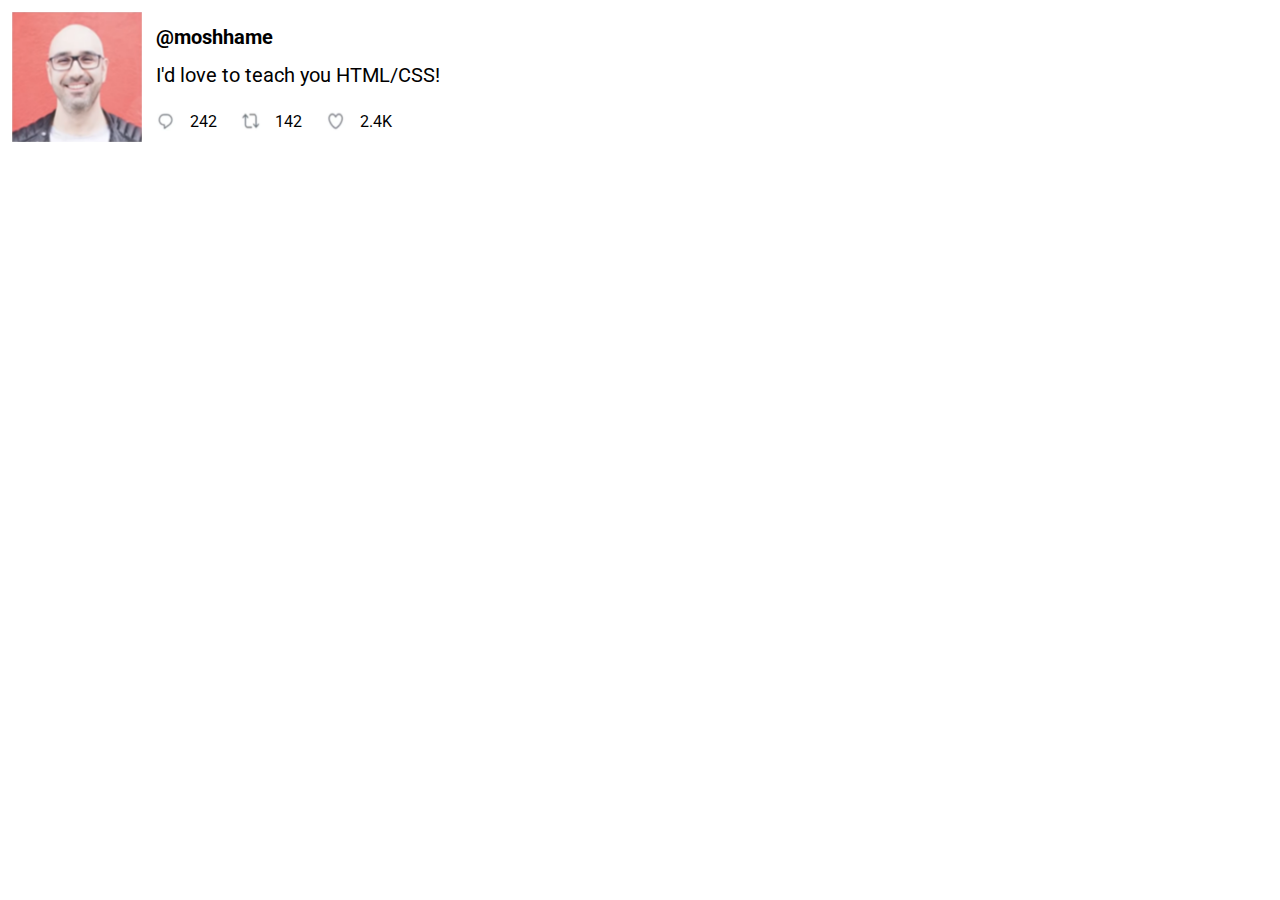
==== Task/index.html @ 829b9015 "initial" ====
<!DOCTYPE html>
<html lang="en">
<head>
    <meta charset="UTF-8">
    <meta name="viewport" content="width=device-width, initial-scale=1.0">
    <title>Document</title>

    <style>

@import url('https://fonts.googleapis.com/css2?family=Roboto:ital,wght@0,100;0,300;0,400;0,500;0,700;0,900;1,100;1,300;1,400;1,500;1,700;1,900&display=swap');
        .parent{

            font-family: "Roboto", sans-serif;
            display: flex;
            
            width: 457px;
            height: 140px;
            padding: 4px;

            box-sizing: border-box;
           
            
        
    }

        .face{
            height: 130px;
            width: 130px;
            margin-right: 14px;
        
        }
        .a1{
            
            
            font-size: 20px;
            font-weight: bold;


        }

        .div{
            margin: auto 0px;
            

        }
        .para{
            
           margin-top: 14px;
           margin-bottom: 24px;
           font-size: 20px;
        
        }
        .buttons{

            height: 20px;
            width: 20px;
            
        }
        .action{
            display:flex;
            align-items: center;
        }

        .s{
            margin-left: 14px;
            margin-right: 24px;
        }
        

    </style>
</head>
<body>
    <div class="parent">
        <img class="face " src="./face.PNG" alt="">
        <div class="div">
            <a class="a1">@moshhame</a>
            <p class="para">I'd love to teach you HTML/CSS!</p>
        
            <div class="action">
    
                <img class="buttons" src="./comment.PNG" alt="">
                <span class="s">242</span>
                <img class="buttons" src="./retweet.PNG" alt="">
                <span class="s">142</span>
                <img class="buttons" src="./like.PNG" alt="">
                <span class="s">2.4K</span>
            </div>
        </div> 
        
    </div>
    
</body>
</html>
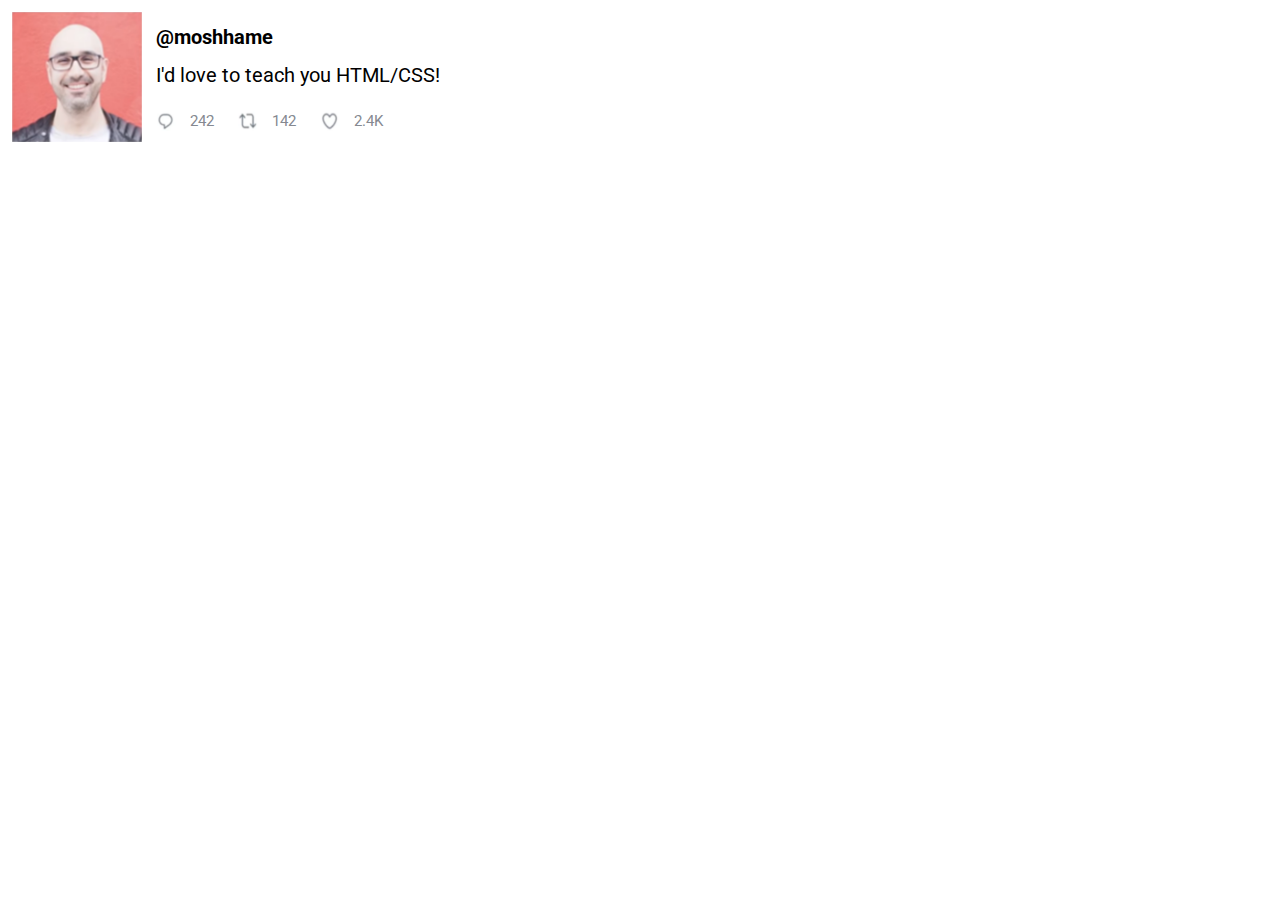
==== commit d189c569: "task1 change" ====
--- a/Task/index.html
+++ b/Task/index.html
@@ -34,6 +34,7 @@
             
             font-size: 20px;
             font-weight: bold;
+            color: #000000;
 
 
         }
@@ -48,6 +49,7 @@
            margin-top: 14px;
            margin-bottom: 24px;
            font-size: 20px;
+           color: #000000;
         
         }
         .buttons{
@@ -57,7 +59,10 @@
             
         }
         .action{
+            color: #858991;
+            font-weight: medium;
             display:flex;
+            font-size: 15px;
             align-items: center;
         }
 
